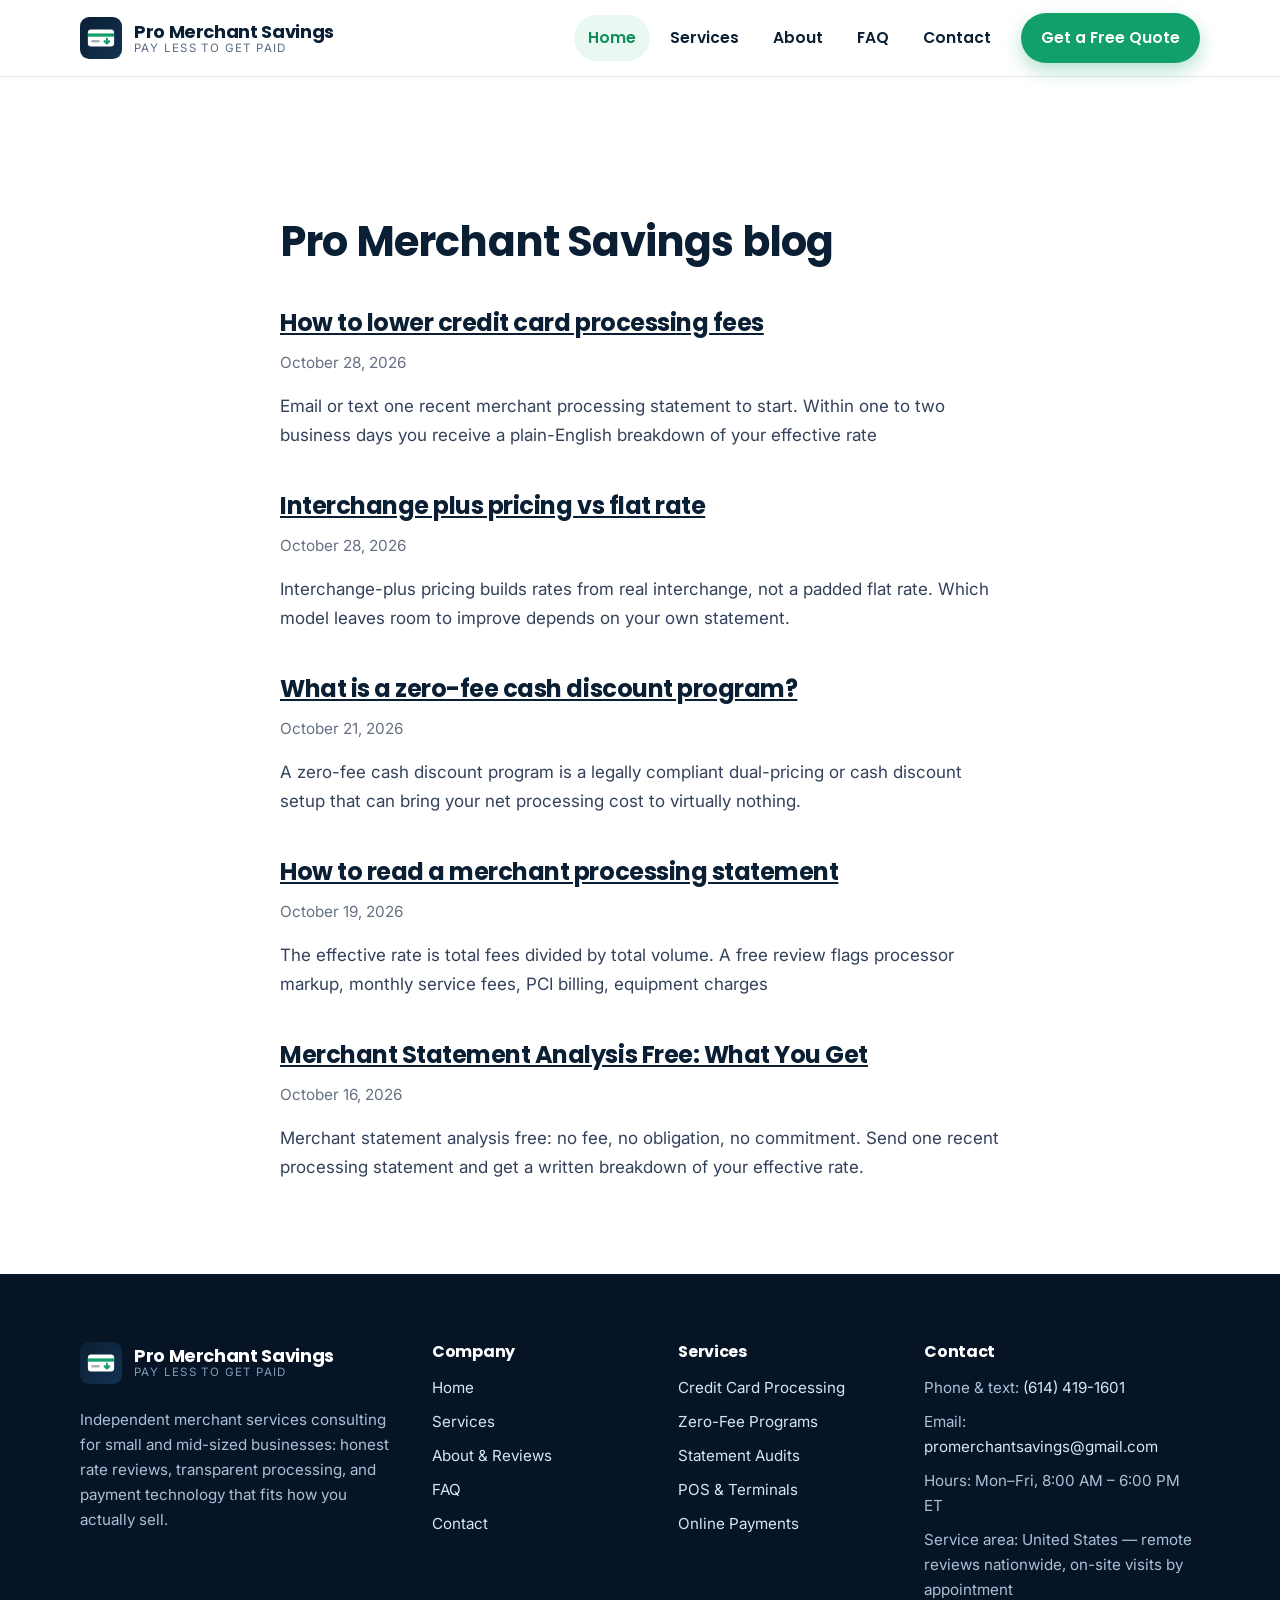
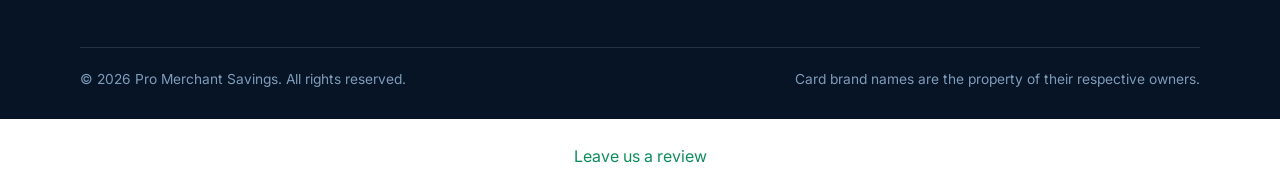
==== blog/index.html @ a3fa26fa "feat: add review page link" ====
<!doctype html>
<html lang="en">
<head>
<meta charset="utf-8">
<meta name="viewport" content="width=device-width, initial-scale=1">
<meta name="theme-color" content="#0a1f33">
<link rel="icon" href="/assets/favicon.svg" type="image/svg+xml">
<link rel="apple-touch-icon" href="/assets/favicon.svg">
<link rel="manifest" href="/site.webmanifest">
<link rel="preconnect" href="https://fonts.googleapis.com/">
<link rel="preconnect" href="https://fonts.gstatic.com/" crossorigin>
<link rel="stylesheet" href="https://fonts.googleapis.com/css2?family=Inter:wght@400;500;600&amp;family=Poppins:wght@600;700&amp;display=swap">
<link rel="stylesheet" href="/css/styles.css">
<script src="/js/main.js" defer></script>
<title>Blog | Pro Merchant Savings</title>
<meta name="description" content="Articles and answers from Pro Merchant Savings.">
<link rel="canonical" href="https://site-john-jenkins-8271.vercel.app/blog/">
<meta property="og:type" content="article">
<meta property="og:title" content="Blog | Pro Merchant Savings">
<meta property="og:description" content="Articles and answers from Pro Merchant Savings.">
<meta property="og:url" content="https://site-john-jenkins-8271.vercel.app/blog/">
<style>.lv-blog{box-sizing:border-box;max-width:760px;margin:0 auto;padding:clamp(96px,12vw,140px) 20px 64px;line-height:1.7;font-size:1.0625rem}.lv-blog h1{font-size:clamp(1.9rem,4vw,2.6rem);line-height:1.2;font-weight:700;margin:0 0 16px}.lv-blog h2{font-size:1.5rem;line-height:1.3;font-weight:700;margin:40px 0 12px}.lv-blog h3{font-size:1.15rem;line-height:1.4;font-weight:600;margin:24px 0 8px}.lv-blog p{margin:0 0 16px}.lv-blog ul{list-style:disc;padding-left:1.4em;margin:0 0 16px}.lv-blog li{margin:0 0 8px}.lv-blog a{color:inherit;text-decoration:underline;text-underline-offset:2px}.lv-blog__answer{font-size:1.15em}.lv-blog__meta,.lv-blog__crumbs{opacity:.75;font-size:.9em}.lv-blog__cta{margin-top:40px;padding:24px;border:1px solid currentColor;border-radius:8px}.lv-blog .lv-blog__list{list-style:none;padding:0}.lv-blog__list li{margin:0 0 28px}</style>
<script type="application/ld+json">{"@context":"https://schema.org","@graph":[{"@type":"LocalBusiness","@id":"https://site-john-jenkins-8271.vercel.app/#business","name":"Pro Merchant Savings","url":"https://site-john-jenkins-8271.vercel.app/","telephone":"+16144191601","areaServed":["United States"]}]}</script>
</head>
<body>
<header class="site-header">
  <div class="container site-header__inner">
    <a class="brand" href="/index.html">
      <img class="brand__mark" src="/assets/favicon.svg" width="42" height="42" alt="Pro Merchant Savings logo: a payment card with a downward savings arrow">
      <span class="brand__text">
        <span class="brand__name">Pro Merchant Savings</span>
        <span class="brand__tag">Pay Less To Get Paid</span>
      </span>
    </a>
    <button class="nav-toggle" type="button" aria-expanded="false" aria-controls="site-nav" aria-label="Toggle navigation menu">
      <span></span><span></span><span></span>
    </button>
    <nav class="site-nav" id="site-nav" aria-label="Main">
      <ul>
        <li><a href="/index.html" aria-current="page">Home</a></li>
        <li><a href="/services.html">Services</a></li>
        <li><a href="/about.html">About</a></li>
        <li><a href="/faq.html">FAQ</a></li>
        <li><a href="/contact.html">Contact</a></li>
        <li class="nav-cta"><a href="/contact.html">Get a Free Quote</a></li>
      </ul>
    </nav>
  </div>
</header>
<main id="main" class="lv-blog"><h1>Pro Merchant Savings blog</h1>
<ul class="lv-blog__list">
<li><h2><a href="/blog/how-to-lower-credit-card-processing-fees/">How to lower credit card processing fees</a></h2><p class="lv-blog__meta"><time datetime="2026-10-28">October 28, 2026</time></p><p>Email or text one recent merchant processing statement to start. Within one to two business days you receive a plain-English breakdown of your effective rate</p></li>
<li><h2><a href="/blog/interchange-plus-pricing-vs-flat-rate/">Interchange plus pricing vs flat rate</a></h2><p class="lv-blog__meta"><time datetime="2026-10-28">October 28, 2026</time></p><p>Interchange-plus pricing builds rates from real interchange, not a padded flat rate. Which model leaves room to improve depends on your own statement.</p></li>
<li><h2><a href="/blog/zero-fee-cash-discount-program-for-business/">What is a zero-fee cash discount program?</a></h2><p class="lv-blog__meta"><time datetime="2026-10-21">October 21, 2026</time></p><p>A zero-fee cash discount program is a legally compliant dual-pricing or cash discount setup that can bring your net processing cost to virtually nothing.</p></li>
<li><h2><a href="/blog/how-to-read-a-merchant-processing-statement/">How to read a merchant processing statement</a></h2><p class="lv-blog__meta"><time datetime="2026-10-19">October 19, 2026</time></p><p>The effective rate is total fees divided by total volume. A free review flags processor markup, monthly service fees, PCI billing, equipment charges</p></li>
<li><h2><a href="/blog/merchant-statement-analysis-free/">Merchant Statement Analysis Free: What You Get</a></h2><p class="lv-blog__meta"><time datetime="2026-10-16">October 16, 2026</time></p><p>Merchant statement analysis free: no fee, no obligation, no commitment. Send one recent processing statement and get a written breakdown of your effective rate.</p></li>
</ul>
</main>
<footer class="site-footer">
  <div class="container">
    <div class="footer-grid">
      <div class="footer-brand">
        <a class="brand" href="/index.html">
          <img class="brand__mark" src="/assets/favicon.svg" width="42" height="42" alt="Pro Merchant Savings logo">
          <span class="brand__text">
            <span class="brand__name">Pro Merchant Savings</span>
            <span class="brand__tag">Pay Less To Get Paid</span>
          </span>
        </a>
        <p style="margin-top:16px;">Independent merchant services consulting for small and mid-sized businesses: honest rate reviews, transparent processing, and payment technology that fits how you actually sell.</p>
      </div>

      <div>
        <h3>Company</h3>
        <ul class="footer-list">
          <li><a href="/index.html">Home</a></li>
          <li><a href="/services.html">Services</a></li>
          <li><a href="/about.html">About &amp; Reviews</a></li>
          <li><a href="/faq.html">FAQ</a></li>
          <li><a href="/contact.html">Contact</a></li>
        </ul>
      </div>

      <div>
        <h3>Services</h3>
        <ul class="footer-list">
          <li><a href="/services.html#processing">Credit Card Processing</a></li>
          <li><a href="/services.html#zero-fee">Zero-Fee Programs</a></li>
          <li><a href="/services.html#audit">Statement Audits</a></li>
          <li><a href="/services.html#pos">POS &amp; Terminals</a></li>
          <li><a href="/services.html#online">Online Payments</a></li>
        </ul>
      </div>

      <div>
        <h3>Contact</h3>
        <ul class="footer-list">
          <li>Phone &amp; text: <a href="tel:+16144191601">(614) 419-1601</a></li>
          <li>Email: <a href="mailto:promerchantsavings@gmail.com">promerchantsavings@gmail.com</a></li>
          <li>Hours: Mon&ndash;Fri, 8:00 AM &ndash; 6:00 PM ET</li>
          <li>Service area: United States &mdash; remote reviews nationwide, on-site visits by appointment</li>
        </ul>
      </div>
    </div>

    <div class="footer-bottom">
      <span>&copy; <span data-year="">2026</span> Pro Merchant Savings. All rights reserved.</span>
      <span>Card brand names are the property of their respective owners.</span>
    </div>
  </div>
</footer>
<p data-lv-review="1" style="text-align:center;margin:24px 0"><a href="/review">Leave us a review</a></p>
</body>
</html>
---- css/styles.css ----
/* =========================================================
   Pro Merchant Savings — Global Stylesheet
   Vanilla CSS · Mobile-first · No external dependencies
   ========================================================= */

/* ---------- Design tokens ---------- */
:root {
  --navy-900: #061426;
  --navy-800: #0a1f33;
  --navy-700: #123252;
  --navy-600: #1c4877;
  --green-600: #0f8d5e;
  --green-500: #12a06a;
  --green-400: #22c48a;
  --green-50: #e9f9f1;
  --gold-500: #f2b418;
  --ink-900: #0d1522;
  --ink-700: #33415a;
  --ink-500: #5b6b85;
  --ink-300: #8e9bb1;
  --line: #e3e8f0;
  --surface: #ffffff;
  --surface-alt: #f5f8fc;
  --surface-tint: #eef4fb;

  --radius-sm: 8px;
  --radius: 14px;
  --radius-lg: 22px;
  --shadow-sm: 0 2px 8px rgba(6, 20, 38, .06);
  --shadow: 0 10px 30px rgba(6, 20, 38, .09);
  --shadow-lg: 0 24px 60px rgba(6, 20, 38, .16);

  --container: 1160px;
  --header-h: 76px;

  --font-body: "Inter", "Segoe UI", system-ui, -apple-system, "Helvetica Neue", Arial, sans-serif;
  --font-head: "Poppins", "Inter", "Segoe UI", system-ui, -apple-system, Arial, sans-serif;
}

/* ---------- Reset ---------- */
*, *::before, *::after { box-sizing: border-box; }
html { -webkit-text-size-adjust: 100%; scroll-behavior: smooth; scroll-padding-top: calc(var(--header-h) + 16px); }
body {
  margin: 0;
  font-family: var(--font-body);
  font-size: 1rem;
  line-height: 1.65;
  color: var(--ink-700);
  background: var(--surface);
  -webkit-font-smoothing: antialiased;
}
img, svg { max-width: 100%; display: block; }
a { color: var(--green-600); text-decoration: none; }
a:hover { text-decoration: underline; }
h1, h2, h3, h4 {
  font-family: var(--font-head);
  color: var(--navy-800);
  line-height: 1.2;
  margin: 0 0 .6em;
  letter-spacing: -.02em;
}
h1 { font-size: clamp(2.05rem, 5.2vw, 3.4rem); }
h2 { font-size: clamp(1.6rem, 3.6vw, 2.35rem); }
h3 { font-size: 1.18rem; }
p { margin: 0 0 1.1rem; }
ul { margin: 0 0 1.1rem; padding-left: 1.15rem; }
li { margin-bottom: .45rem; }
:focus-visible { outline: 3px solid var(--green-500); outline-offset: 3px; border-radius: 4px; }

/* ---------- Layout helpers ---------- */
.container { width: 100%; max-width: var(--container); margin-inline: auto; padding-inline: 20px; }
.section { padding: clamp(56px, 8vw, 96px) 0; }
.section--alt { background: var(--surface-alt); }
.section--tint { background: linear-gradient(180deg, #ffffff 0%, var(--surface-tint) 100%); }
.section-head { max-width: 720px; margin: 0 auto clamp(30px, 5vw, 52px); text-align: center; }
.section-head p { color: var(--ink-500); font-size: 1.05rem; margin-bottom: 0; }
.eyebrow {
  display: inline-block;
  font-family: var(--font-head);
  font-size: .78rem;
  font-weight: 600;
  letter-spacing: .14em;
  text-transform: uppercase;
  color: var(--green-600);
  background: var(--green-50);
  border-radius: 999px;
  padding: 6px 14px;
  margin-bottom: 14px;
}
.skip-link {
  position: absolute; left: -9999px; top: 0; z-index: 999;
  background: var(--navy-800); color: #fff; padding: 12px 18px; border-radius: 0 0 var(--radius-sm) 0;
}
.skip-link:focus { left: 0; }

/* ---------- Buttons ---------- */
.btn {
  display: inline-flex; align-items: center; justify-content: center; gap: .55rem;
  font-family: var(--font-head); font-weight: 600; font-size: 1rem; line-height: 1;
  padding: 15px 26px; border-radius: 999px; border: 2px solid transparent;
  cursor: pointer; text-align: center; transition: transform .16s ease, box-shadow .16s ease, background-color .16s ease, color .16s ease;
}
.btn:hover { text-decoration: none; transform: translateY(-2px); }
.btn:active { transform: translateY(0); }
.btn--primary { background: var(--green-500); color: #fff; box-shadow: 0 10px 24px rgba(18, 160, 106, .32); }
.btn--primary:hover { background: var(--green-600); color: #fff; }
.btn--dark { background: var(--navy-800); color: #fff; }
.btn--dark:hover { background: var(--navy-700); color: #fff; }
.btn--ghost { background: rgba(255, 255, 255, .08); color: #fff; border-color: rgba(255, 255, 255, .55); }
.btn--ghost:hover { background: #fff; color: var(--navy-800); }
.btn--outline { background: transparent; color: var(--navy-800); border-color: var(--line); }
.btn--outline:hover { border-color: var(--green-500); color: var(--green-600); }
.btn--lg { padding: 17px 32px; font-size: 1.05rem; }
.btn--block { width: 100%; }
.btn-row { display: flex; flex-wrap: wrap; gap: 14px; }
.btn-row--center { justify-content: center; }

/* ---------- Header ---------- */
.topbar {
  background: var(--navy-900); color: #cfe0f0;
  font-size: .86rem; letter-spacing: .01em;
}
.topbar__inner { display: flex; flex-wrap: wrap; gap: 6px 22px; align-items: center; justify-content: center; padding: 9px 20px; text-align: center; }
.topbar a { color: #fff; font-weight: 600; }
.topbar span { display: inline-flex; align-items: center; gap: 7px; }

.site-header {
  position: sticky; top: 0; z-index: 50;
  background: rgba(255, 255, 255, .95);
  backdrop-filter: blur(10px);
  border-bottom: 1px solid var(--line);
}
.site-header__inner { display: flex; align-items: center; justify-content: space-between; gap: 18px; min-height: var(--header-h); }
.brand { display: inline-flex; align-items: center; gap: 12px; color: var(--navy-800); }
.brand:hover { text-decoration: none; }
.brand__mark { width: 42px; height: 42px; flex: none; }
.brand__text { display: flex; flex-direction: column; line-height: 1.12; }
.brand__name { font-family: var(--font-head); font-weight: 700; font-size: 1.12rem; letter-spacing: -.02em; }
.brand__tag { font-size: .72rem; text-transform: uppercase; letter-spacing: .12em; color: var(--ink-500); }

.nav-toggle {
  display: inline-flex; flex-direction: column; justify-content: center; gap: 5px;
  width: 46px; height: 42px; padding: 0 10px;
  background: #fff; border: 1px solid var(--line); border-radius: var(--radius-sm); cursor: pointer;
}
.nav-toggle span { display: block; height: 2px; background: var(--navy-800); border-radius: 2px; transition: transform .2s ease, opacity .2s ease; }
.nav-toggle[aria-expanded="true"] span:nth-child(1) { transform: translateY(7px) rotate(45deg); }
.nav-toggle[aria-expanded="true"] span:nth-child(2) { opacity: 0; }
.nav-toggle[aria-expanded="true"] span:nth-child(3) { transform: translateY(-7px) rotate(-45deg); }

.site-nav { display: none; }
.site-nav.is-open { display: block; }
.site-nav ul { list-style: none; margin: 0; padding: 0 0 18px; }
.site-nav li { margin: 0; }
.site-nav a {
  display: block; padding: 12px 4px; font-family: var(--font-head); font-weight: 600;
  color: var(--navy-800); border-bottom: 1px solid var(--line);
}
.site-nav a:hover, .site-nav a[aria-current="page"] { color: var(--green-600); text-decoration: none; }
.site-nav .nav-cta { display: none; }

/* ---------- Hero ---------- */
.hero {
  position: relative; overflow: hidden; color: #eaf2fb;
  background:
    radial-gradient(900px 480px at 88% 12%, rgba(18, 160, 106, .38), transparent 62%),
    radial-gradient(700px 420px at 5% 85%, rgba(28, 72, 119, .55), transparent 60%),
    linear-gradient(160deg, var(--navy-900) 0%, var(--navy-800) 52%, #0d2b46 100%);
}
.hero::after {
  content: ""; position: absolute; inset: 0; pointer-events: none;
  background-image: linear-gradient(rgba(255, 255, 255, .045) 1px, transparent 1px), linear-gradient(90deg, rgba(255, 255, 255, .045) 1px, transparent 1px);
  background-size: 64px 64px;
  mask-image: radial-gradient(70% 60% at 50% 30%, #000 20%, transparent 75%);
  -webkit-mask-image: radial-gradient(70% 60% at 50% 30%, #000 20%, transparent 75%);
}
.hero__inner { position: relative; z-index: 1; padding: clamp(56px, 9vw, 104px) 0 clamp(52px, 8vw, 92px); display: grid; gap: 44px; }
.hero h1 { color: #fff; margin-bottom: .45em; }
.hero h1 em { font-style: normal; color: var(--green-400); }
.hero__lead { font-size: clamp(1.02rem, 2.1vw, 1.2rem); color: #c9dcee; max-width: 56ch; }
.hero__badge {
  display: inline-flex; align-items: center; gap: 9px; margin-bottom: 18px;
  padding: 8px 16px; border-radius: 999px;
  background: rgba(34, 196, 138, .16); border: 1px solid rgba(34, 196, 138, .42);
  color: #b8f2d9; font-size: .84rem; font-weight: 600; letter-spacing: .04em;
}
.hero__points { list-style: none; padding: 0; margin: 26px 0 0; display: grid; gap: 10px; }
.hero__points li { display: flex; gap: 11px; align-items: flex-start; color: #d5e5f3; margin: 0; }
.hero__points svg { flex: none; margin-top: 3px; color: var(--green-400); }
.hero__note { font-size: .88rem; color: #9fb8d0; margin: 18px 0 0; }

.hero-card {
  background: #fff; color: var(--ink-700);
  border-radius: var(--radius-lg); padding: clamp(22px, 4vw, 34px);
  box-shadow: var(--shadow-lg);
}
.hero-card h2 { font-size: 1.32rem; margin-bottom: .3em; }
.hero-card > p { font-size: .94rem; color: var(--ink-500); }

/* ---------- Trust strip ---------- */
.trust { background: var(--navy-800); color: #dbe8f5; padding: 28px 0; }
.trust__grid { display: grid; gap: 22px; grid-template-columns: repeat(2, minmax(0, 1fr)); text-align: center; }
.trust__num { font-family: var(--font-head); font-size: clamp(1.5rem, 4vw, 2.05rem); font-weight: 700; color: #fff; display: block; line-height: 1.1; }
.trust__label { font-size: .84rem; color: #9db8d2; letter-spacing: .04em; }

/* ---------- Cards / grids ---------- */
.grid { display: grid; gap: 22px; }
.grid--2 { grid-template-columns: 1fr; }
.grid--3 { grid-template-columns: 1fr; }
.grid--4 { grid-template-columns: 1fr; }

.card {
  background: #fff; border: 1px solid var(--line); border-radius: var(--radius);
  padding: 28px 26px; box-shadow: var(--shadow-sm);
  transition: transform .18s ease, box-shadow .18s ease, border-color .18s ease;
}
.card:hover { transform: translateY(-4px); box-shadow: var(--shadow); border-color: #cfe0d8; }
.card h3 { margin-bottom: .45em; }
.card p:last-child { margin-bottom: 0; }
.card__icon {
  width: 52px; height: 52px; border-radius: 14px; margin-bottom: 18px;
  display: grid; place-items: center; color: var(--green-600);
  background: var(--green-50); border: 1px solid #cdeedd;
}
.card__list { list-style: none; padding: 0; margin: 16px 0 0; font-size: .95rem; }
.card__list li { display: flex; gap: 9px; align-items: flex-start; color: var(--ink-500); }
.card__list svg { flex: none; margin-top: 4px; color: var(--green-500); }
.card--dark { background: var(--navy-800); border-color: var(--navy-700); color: #cfe0f0; }
.card--dark h3, .card--dark h2 { color: #fff; }

/* ---------- Steps ---------- */
.steps { counter-reset: step; display: grid; gap: 22px; }
.step { position: relative; background: #fff; border: 1px solid var(--line); border-radius: var(--radius); padding: 28px 26px 26px; box-shadow: var(--shadow-sm); }
.step::before {
  counter-increment: step; content: counter(step);
  position: absolute; top: -18px; left: 26px;
  width: 44px; height: 44px; border-radius: 50%;
  display: grid; place-items: center;
  background: var(--green-500); color: #fff;
  font-family: var(--font-head); font-weight: 700; font-size: 1.05rem;
  box-shadow: 0 8px 18px rgba(18, 160, 106, .35);
}
.step h3 { margin-top: 16px; }
.step p:last-child { margin-bottom: 0; }

/* ---------- Split content ---------- */
.split { display: grid; gap: clamp(28px, 5vw, 56px); align-items: center; }
.panel {
  border-radius: var(--radius-lg); padding: clamp(26px, 4vw, 40px);
  background: linear-gradient(150deg, var(--navy-800), #12395d);
  color: #cfe0f0; box-shadow: var(--shadow);
}
.panel h2, .panel h3 { color: #fff; }
.panel ul { list-style: none; padding: 0; margin: 0; }
.panel li { display: flex; gap: 11px; align-items: flex-start; }
.panel li svg { flex: none; margin-top: 4px; color: var(--green-400); }

.savings-table { width: 100%; border-collapse: collapse; font-size: .96rem; background: #fff; border-radius: var(--radius); overflow: hidden; box-shadow: var(--shadow-sm); border: 1px solid var(--line); }
.savings-table caption { caption-side: bottom; padding-top: 12px; font-size: .84rem; color: var(--ink-500); text-align: left; }
.savings-table th, .savings-table td { padding: 13px 16px; text-align: left; border-bottom: 1px solid var(--line); }
.savings-table thead th { background: var(--navy-800); color: #fff; font-family: var(--font-head); font-size: .9rem; letter-spacing: .02em; }
.savings-table tbody tr:last-child td { border-bottom: 0; }
.savings-table tbody tr:nth-child(even) { background: var(--surface-alt); }
.table-scroll { overflow-x: auto; }

/* ---------- Testimonials ---------- */
.testimonial {
  background: #fff; border: 1px solid var(--line); border-radius: var(--radius);
  padding: 28px 26px; box-shadow: var(--shadow-sm); display: flex; flex-direction: column; gap: 14px;
}
.stars { display: inline-flex; gap: 3px; color: var(--gold-500); }
.testimonial blockquote { margin: 0; font-size: 1.02rem; color: var(--ink-700); }
.testimonial figcaption { display: flex; align-items: center; gap: 12px; margin-top: auto; }
.avatar {
  width: 46px; height: 46px; border-radius: 50%; flex: none;
  display: grid; place-items: center;
  background: var(--navy-800); color: #fff;
  font-family: var(--font-head); font-weight: 700; font-size: 1rem;
}
.testimonial cite { font-style: normal; font-weight: 700; color: var(--navy-800); font-family: var(--font-head); display: block; }
.testimonial .meta { font-size: .85rem; color: var(--ink-500); }

/* ---------- FAQ ---------- */
.faq { max-width: 860px; margin-inline: auto; display: grid; gap: 14px; }
.faq details {
  background: #fff; border: 1px solid var(--line); border-radius: var(--radius);
  padding: 4px 22px; box-shadow: var(--shadow-sm); transition: border-color .18s ease, box-shadow .18s ease;
}
.faq details[open] { border-color: #bfe6d3; box-shadow: var(--shadow); }
.faq summary {
  list-style: none; cursor: pointer; padding: 18px 34px 18px 0; position: relative;
  font-family: var(--font-head); font-weight: 600; color: var(--navy-800); font-size: 1.03rem;
}
.faq summary::-webkit-details-marker { display: none; }
.faq summary::after {
  content: ""; position: absolute; right: 2px; top: 50%;
  width: 11px; height: 11px; margin-top: -7px;
  border-right: 2px solid var(--green-600); border-bottom: 2px solid var(--green-600);
  transform: rotate(45deg); transition: transform .2s ease;
}
.faq details[open] summary::after { transform: rotate(-135deg); margin-top: -3px; }
.faq .faq__body { padding: 0 0 20px; color: var(--ink-500); }
.faq .faq__body p:last-child, .faq .faq__body ul:last-child { margin-bottom: 0; }

/* ---------- Forms ---------- */
.form-grid { display: grid; gap: 18px; }
.field { display: flex; flex-direction: column; gap: 7px; }
.field label { font-family: var(--font-head); font-weight: 600; font-size: .92rem; color: var(--navy-800); }
.field .req { color: #d8452f; }
.field input, .field select, .field textarea {
  font-family: inherit; font-size: 1rem; color: var(--ink-900);
  padding: 13px 15px; border: 1px solid var(--line); border-radius: var(--radius-sm);
  background: #fff; width: 100%; transition: border-color .16s ease, box-shadow .16s ease;
}
.field textarea { min-height: 132px; resize: vertical; }
.field input:focus, .field select:focus, .field textarea:focus {
  outline: none; border-color: var(--green-500); box-shadow: 0 0 0 3px rgba(18, 160, 106, .16);
}
.field .hint { font-size: .82rem; color: var(--ink-300); }
.field .error { font-size: .84rem; color: #d8452f; min-height: 0; }
.field.has-error input, .field.has-error select, .field.has-error textarea { border-color: #d8452f; }
.checkbox { display: flex; gap: 10px; align-items: flex-start; font-size: .9rem; color: var(--ink-500); }
.checkbox input { width: 18px; height: 18px; flex: none; margin-top: 3px; }
.form-note { font-size: .85rem; color: var(--ink-300); margin: 0; }
.form-status {
  display: none; margin-top: 16px; padding: 15px 18px; border-radius: var(--radius-sm);
  font-size: .95rem; border: 1px solid transparent;
}
.form-status.is-visible { display: block; }
.form-status.is-success { background: var(--green-50); border-color: #a9e2c7; color: #0b6b47; }
.form-status.is-error { background: #fdecea; border-color: #f4c3bc; color: #a12a1a; }
.form-status.is-info { background: var(--surface-alt); border-color: var(--line); color: var(--ink-500); }
.hp-field { position: absolute; left: -9999px; width: 1px; height: 1px; overflow: hidden; }

/* ---------- Contact blocks ---------- */
.contact-list { list-style: none; padding: 0; margin: 0; display: grid; gap: 18px; }
.contact-list li { display: flex; gap: 14px; align-items: flex-start; margin: 0; }
.contact-list .ic {
  width: 44px; height: 44px; flex: none; border-radius: 12px; display: grid; place-items: center;
  background: rgba(34, 196, 138, .16); color: var(--green-400);
}
.contact-list .k { display: block; font-family: var(--font-head); font-weight: 600; color: #fff; font-size: .95rem; }
.contact-list .v { color: #bed3e6; font-size: .95rem; word-break: break-word; }
.contact-list .v a { color: #fff; }

.cta-band {
  background:
    radial-gradient(700px 360px at 85% 20%, rgba(18, 160, 106, .4), transparent 60%),
    linear-gradient(140deg, var(--navy-900), var(--navy-700));
  color: #e7f1fa; text-align: center;
}
.cta-band h2 { color: #fff; }
.cta-band p { color: #c4d8ea; max-width: 58ch; margin-inline: auto; }

/* ---------- Page hero (inner pages) ---------- */
.page-hero {
  background:
    radial-gradient(640px 320px at 90% 10%, rgba(18, 160, 106, .32), transparent 62%),
    linear-gradient(150deg, var(--navy-900), var(--navy-700));
  color: #dbe8f5; padding: clamp(48px, 7vw, 80px) 0 clamp(42px, 6vw, 68px);
}
.page-hero h1 { color: #fff; }
.page-hero p { color: #c2d6e8; max-width: 62ch; margin-bottom: 0; font-size: 1.05rem; }
.breadcrumb { font-size: .85rem; color: #8fb0cc; margin-bottom: 14px; }
.breadcrumb a { color: #cfe3f5; }
.breadcrumb ol { list-style: none; display: flex; flex-wrap: wrap; gap: 8px; margin: 0; padding: 0; }
.breadcrumb li { margin: 0; display: flex; gap: 8px; }
.breadcrumb li + li::before { content: "/"; color: #5f83a4; }

/* ---------- Footer ---------- */
.site-footer { background: var(--navy-900); color: #a9c1d8; padding: clamp(46px, 6vw, 68px) 0 28px; font-size: .95rem; }
.site-footer h3 { color: #fff; font-size: 1rem; margin-bottom: .9em; }
.site-footer a { color: #d7e6f4; }
.site-footer a:hover { color: #fff; }
.footer-grid { display: grid; gap: 34px; }
.footer-brand .brand__name { color: #fff; }
.footer-brand .brand__tag { color: #7e9cb8; }
.footer-list { list-style: none; padding: 0; margin: 0; }
.footer-list li { margin-bottom: .55rem; }
.footer-bottom {
  margin-top: 36px; padding-top: 20px; border-top: 1px solid rgba(255, 255, 255, .12);
  display: flex; flex-wrap: wrap; gap: 10px 20px; justify-content: space-between;
  font-size: .86rem; color: #7e9cb8;
}

/* ---------- Sticky mobile call bar ---------- */
.call-bar {
  position: fixed; left: 0; right: 0; bottom: 0; z-index: 60;
  display: flex; gap: 10px; padding: 10px 14px calc(10px + env(safe-area-inset-bottom));
  background: rgba(6, 20, 38, .96); backdrop-filter: blur(8px);
  border-top: 1px solid rgba(255, 255, 255, .12);
}
.call-bar .btn { flex: 1; padding: 13px 14px; font-size: .95rem; }
body { padding-bottom: 74px; }

/* ---------- Utilities ---------- */
.text-center { text-align: center; }
.mb-0 { margin-bottom: 0; }
.muted { color: var(--ink-500); }
.lead { font-size: 1.08rem; color: var(--ink-500); }
.visually-hidden {
  position: absolute !important; width: 1px; height: 1px; padding: 0; margin: -1px;
  overflow: hidden; clip: rect(0 0 0 0); white-space: nowrap; border: 0;
}
.pill-list { list-style: none; padding: 0; margin: 0; display: flex; flex-wrap: wrap; gap: 10px; }
.pill-list li {
  margin: 0; padding: 8px 15px; border-radius: 999px; font-size: .88rem;
  background: #fff; border: 1px solid var(--line); color: var(--ink-700); box-shadow: var(--shadow-sm);
}
.prose h2 { margin-top: 1.6em; }
.prose h2:first-child { margin-top: 0; }

/* ---------- Responsive ---------- */
@media (min-width: 620px) {
  .grid--2 { grid-template-columns: repeat(2, minmax(0, 1fr)); }
  .grid--4 { grid-template-columns: repeat(2, minmax(0, 1fr)); }
  .trust__grid { grid-template-columns: repeat(4, minmax(0, 1fr)); }
  .steps { grid-template-columns: repeat(2, minmax(0, 1fr)); }
  .form-grid--2 { grid-template-columns: repeat(2, minmax(0, 1fr)); }
  .field--full { grid-column: 1 / -1; }
}

@media (min-width: 900px) {
  .grid--3 { grid-template-columns: repeat(3, minmax(0, 1fr)); }
  .grid--4 { grid-template-columns: repeat(4, minmax(0, 1fr)); }
  .steps { grid-template-columns: repeat(4, minmax(0, 1fr)); }
  .hero__inner { grid-template-columns: 1.05fr .95fr; align-items: center; gap: 54px; }
  .split { grid-template-columns: 1fr 1fr; }
  .split--wide { grid-template-columns: 1.15fr .85fr; }
  .footer-grid { grid-template-columns: 1.5fr 1fr 1fr 1.3fr; }

  body { padding-bottom: 0; }
  .call-bar { display: none; }

  .nav-toggle { display: none; }
  .site-nav { display: block; }
  .site-nav ul { display: flex; align-items: center; gap: 6px; padding: 0; }
  .site-nav a { border-bottom: 0; padding: 10px 14px; border-radius: 999px; font-size: .97rem; }
  .site-nav a:hover { background: var(--surface-alt); }
  .site-nav a[aria-current="page"] { background: var(--green-50); color: var(--green-600); }
  .site-nav .nav-cta { display: block; margin-left: 10px; }
  .site-nav .nav-cta a { background: var(--green-500); color: #fff; padding: 12px 20px; box-shadow: 0 8px 18px rgba(18, 160, 106, .3); }
  .site-nav .nav-cta a:hover { background: var(--green-600); color: #fff; }
}

@media (prefers-reduced-motion: reduce) {
  html { scroll-behavior: auto; }
  *, *::before, *::after { animation-duration: .001ms !important; transition-duration: .001ms !important; }
}

@media print {
  .site-header, .topbar, .call-bar, .cta-band, .site-footer { display: none; }
  body { color: #000; }
}
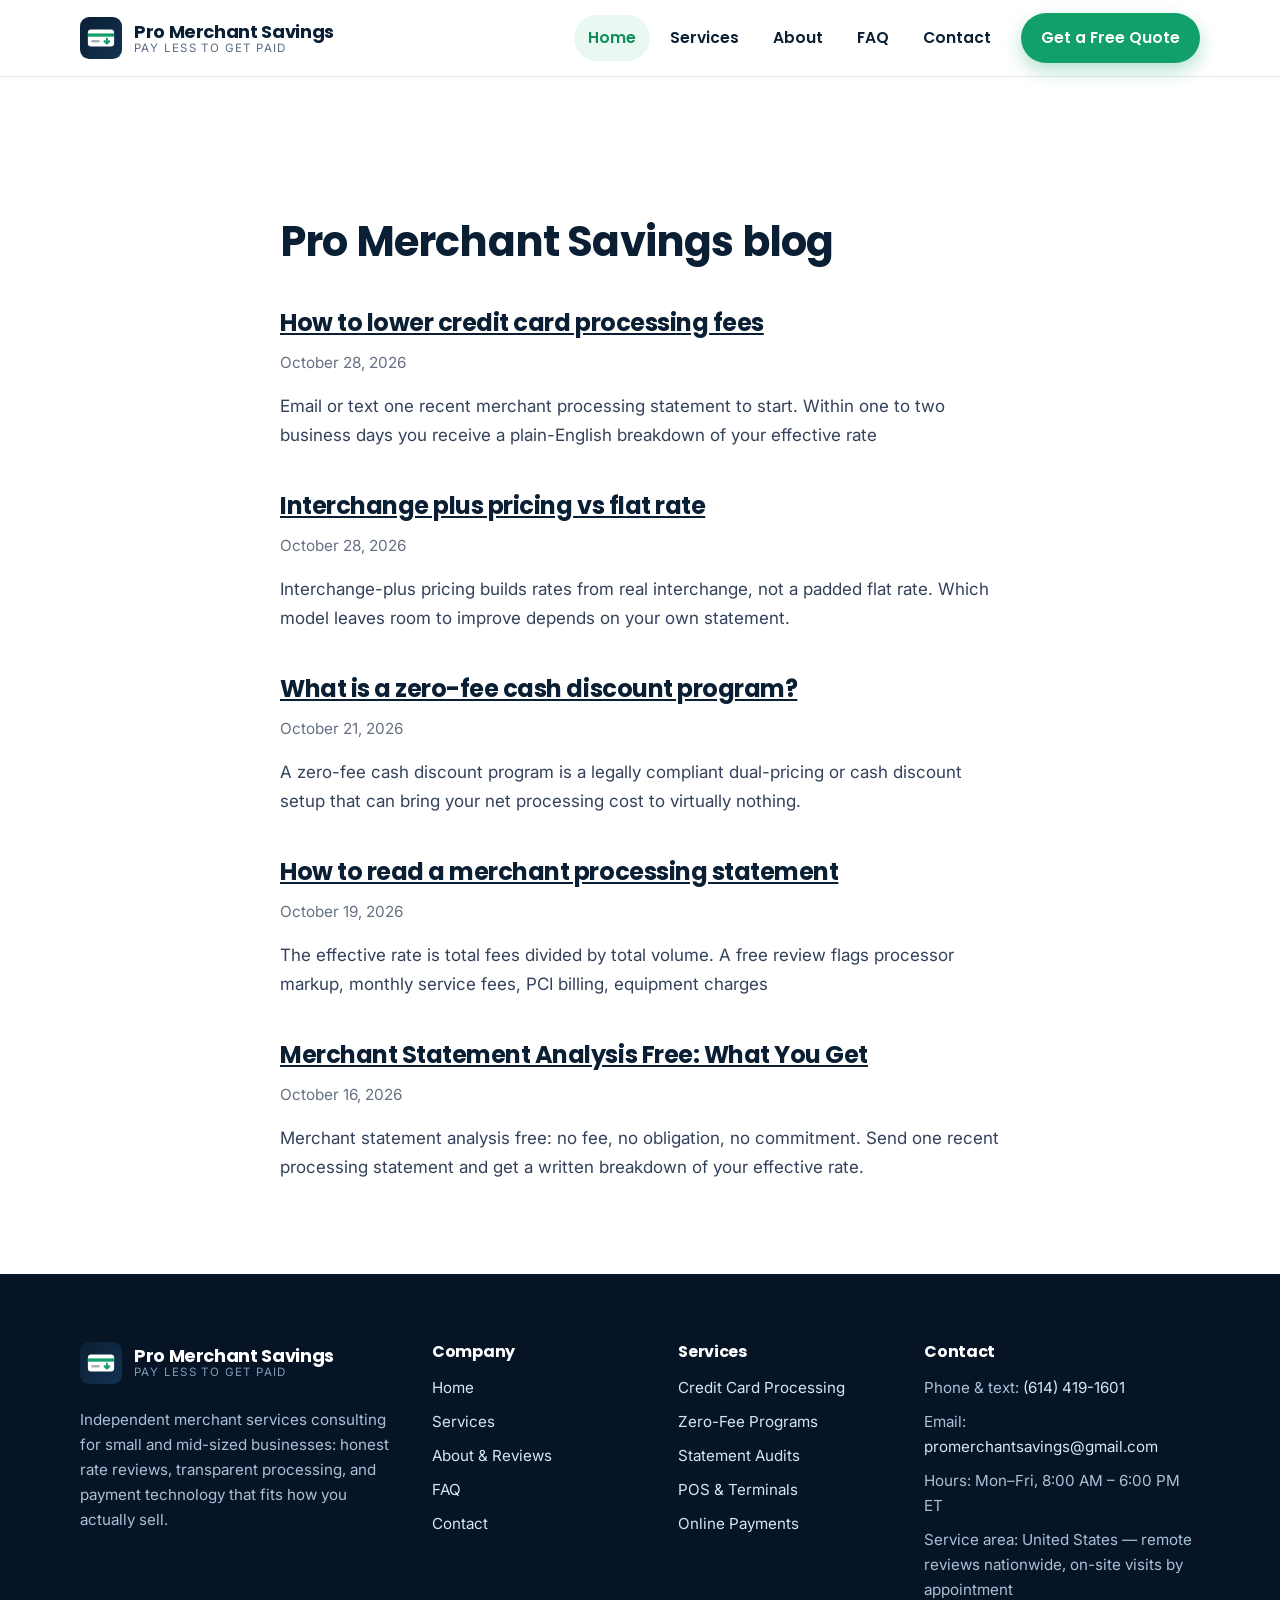
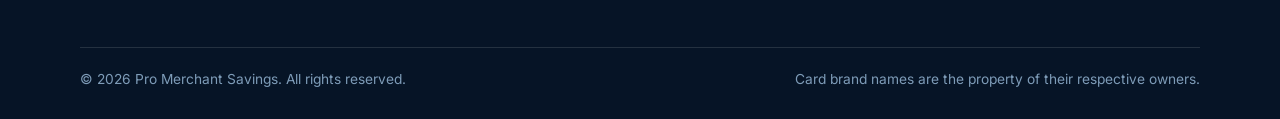
==== commit 5d039f5f: "chore: update blog" ====
--- a/blog/index.html
+++ b/blog/index.html
@@ -109,6 +109,5 @@
     </div>
   </div>
 </footer>
-<p data-lv-review="1" style="text-align:center;margin:24px 0"><a href="/review">Leave us a review</a></p>
 </body>
 </html>
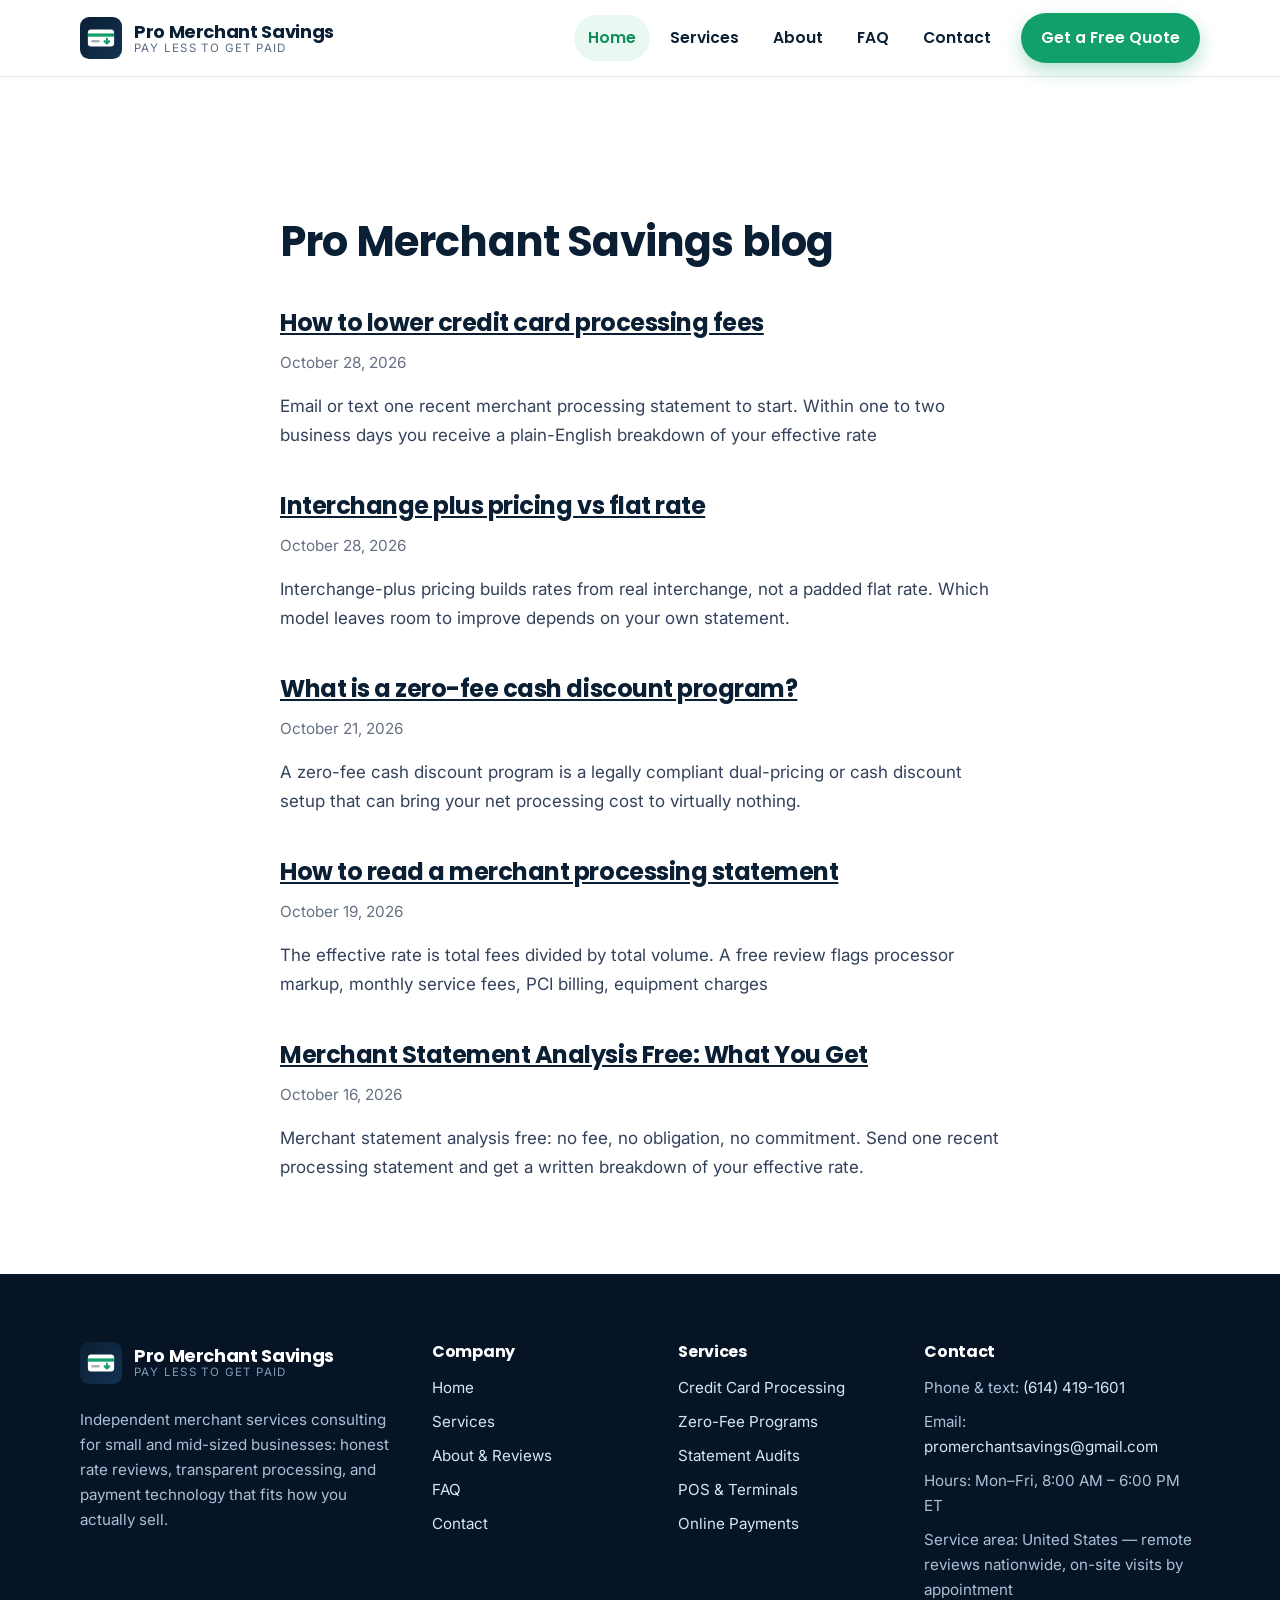
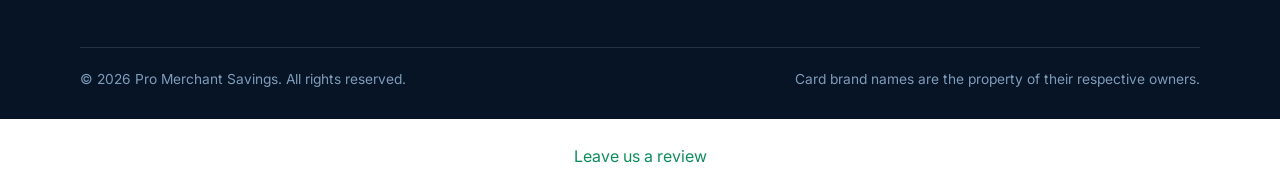
==== commit 85e9e9bf: "feat: add review page link" ====
--- a/blog/index.html
+++ b/blog/index.html
@@ -109,5 +109,6 @@
     </div>
   </div>
 </footer>
+<p data-lv-review="1" style="text-align:center;margin:24px 0"><a href="/review">Leave us a review</a></p>
 </body>
 </html>
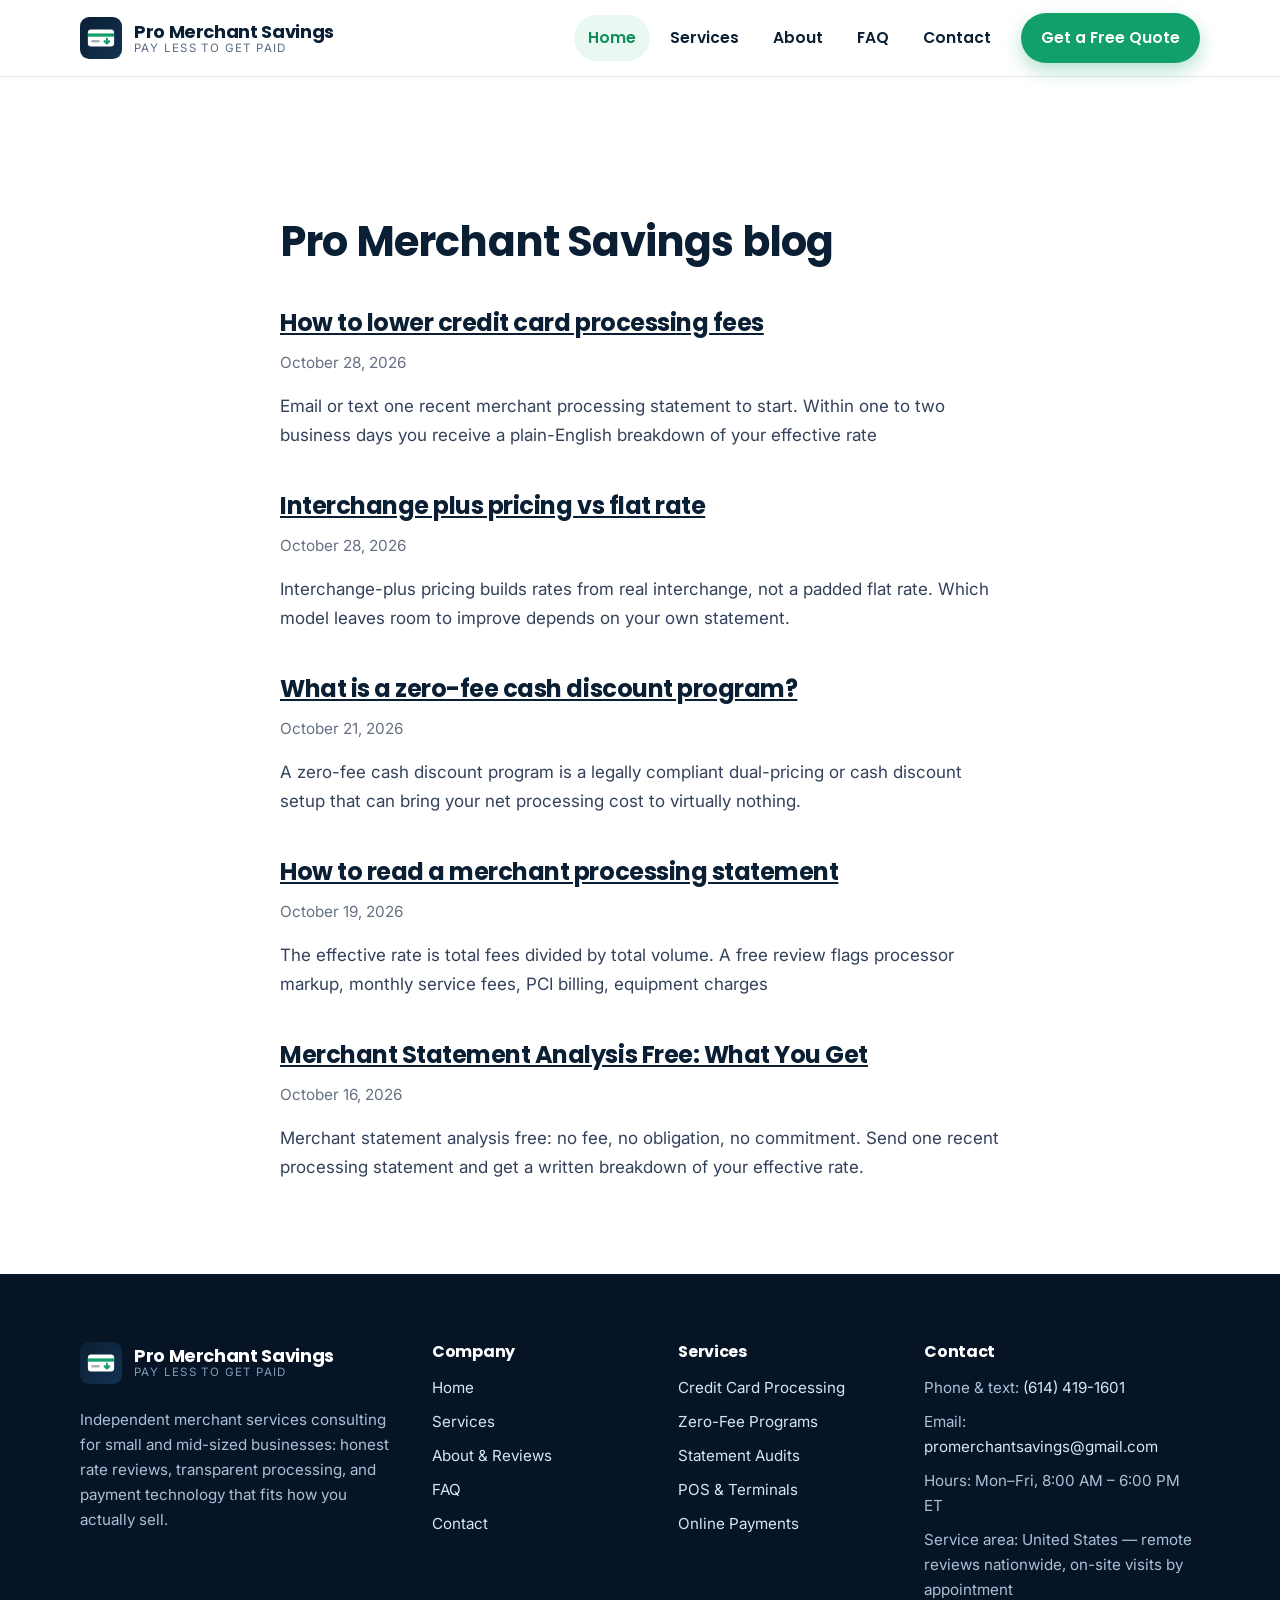
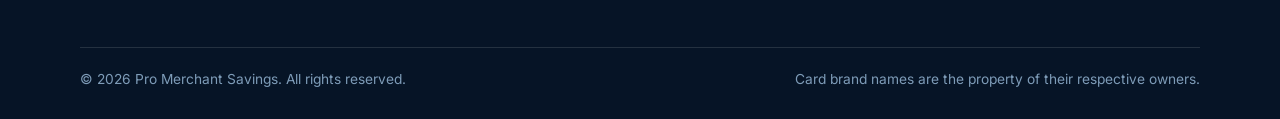
==== commit 64ed2d5c: "chore: update blog" ====
--- a/blog/index.html
+++ b/blog/index.html
@@ -109,6 +109,5 @@
     </div>
   </div>
 </footer>
-<p data-lv-review="1" style="text-align:center;margin:24px 0"><a href="/review">Leave us a review</a></p>
 </body>
 </html>
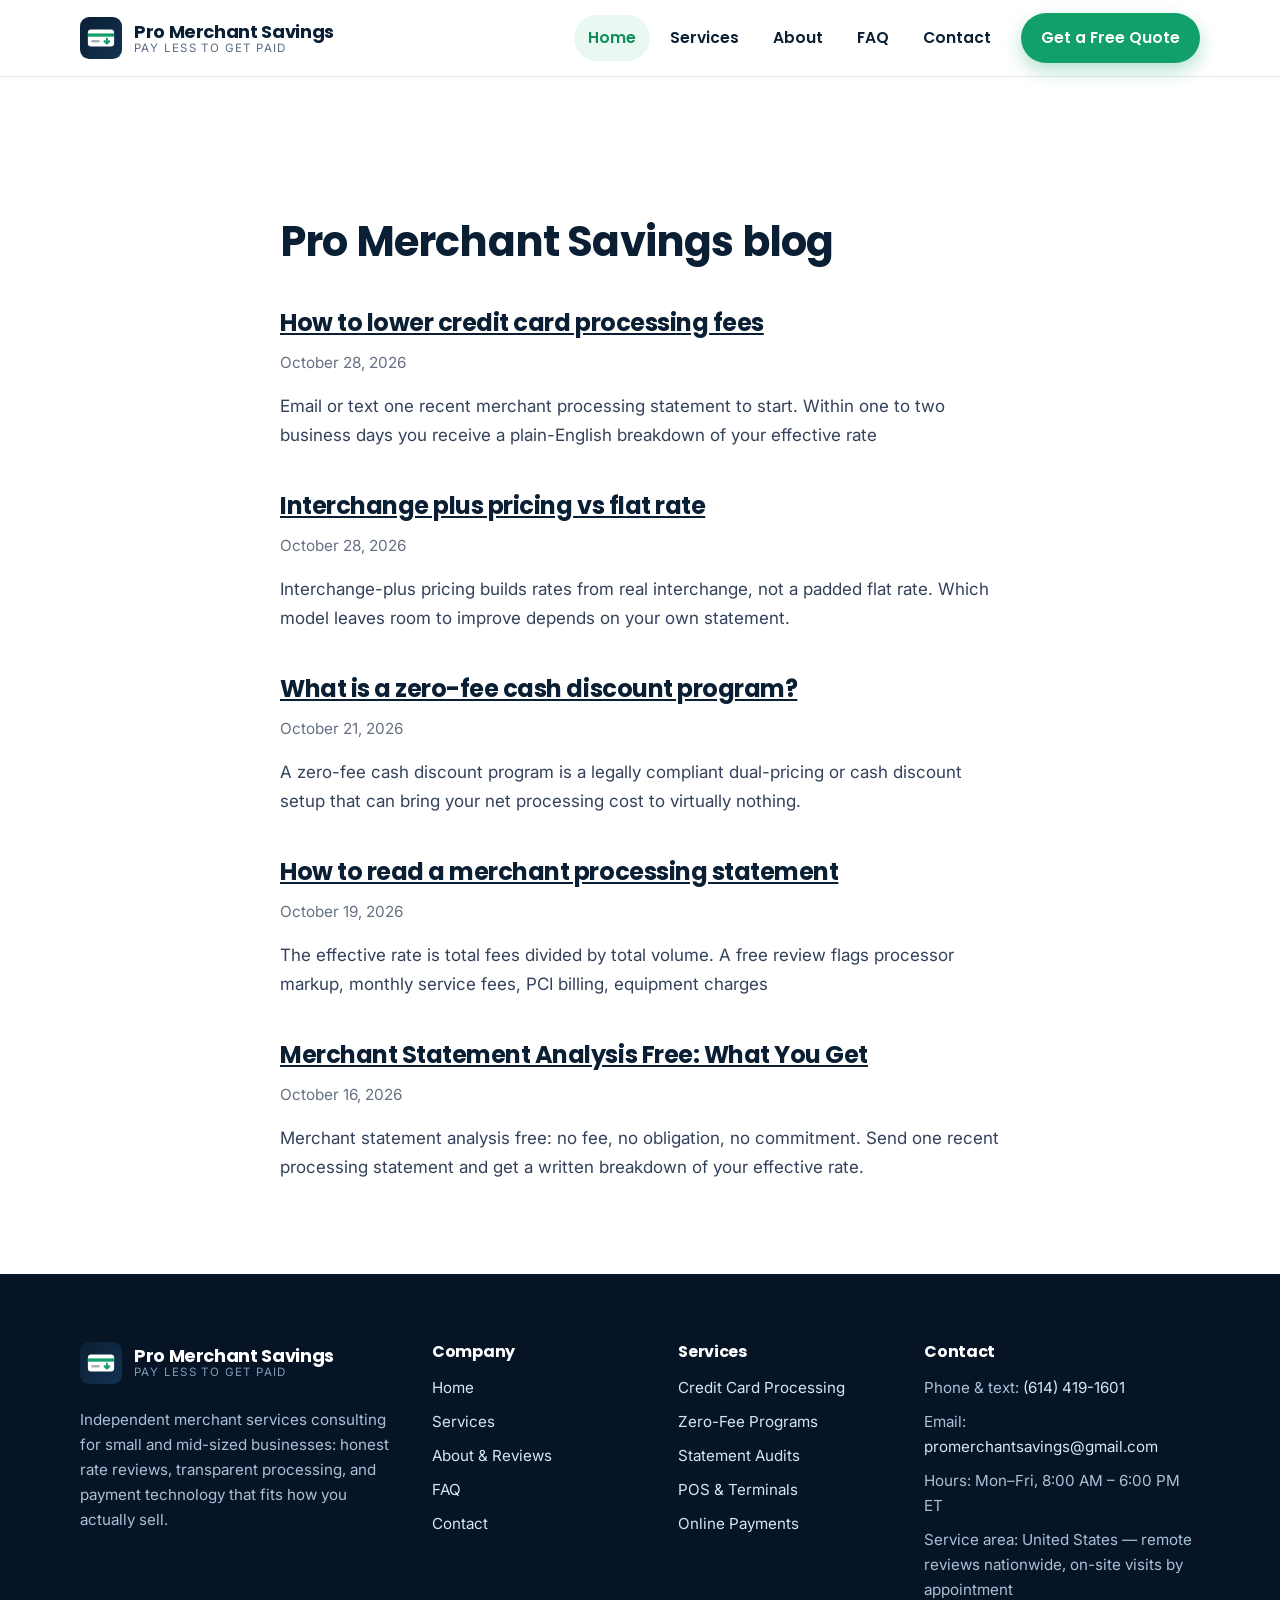
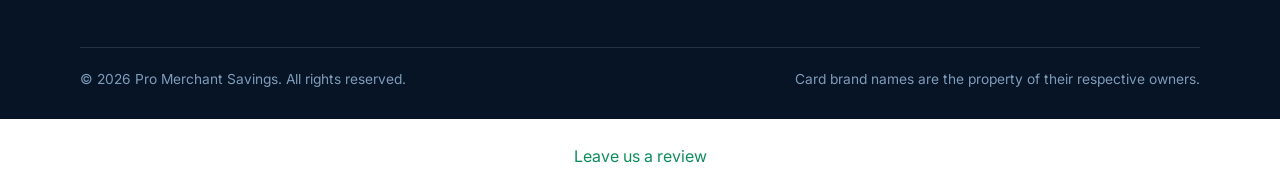
==== commit 01fe76e6: "feat: add review page link" ====
--- a/blog/index.html
+++ b/blog/index.html
@@ -109,5 +109,6 @@
     </div>
   </div>
 </footer>
+<p data-lv-review="1" style="text-align:center;margin:24px 0"><a href="/review">Leave us a review</a></p>
 </body>
 </html>
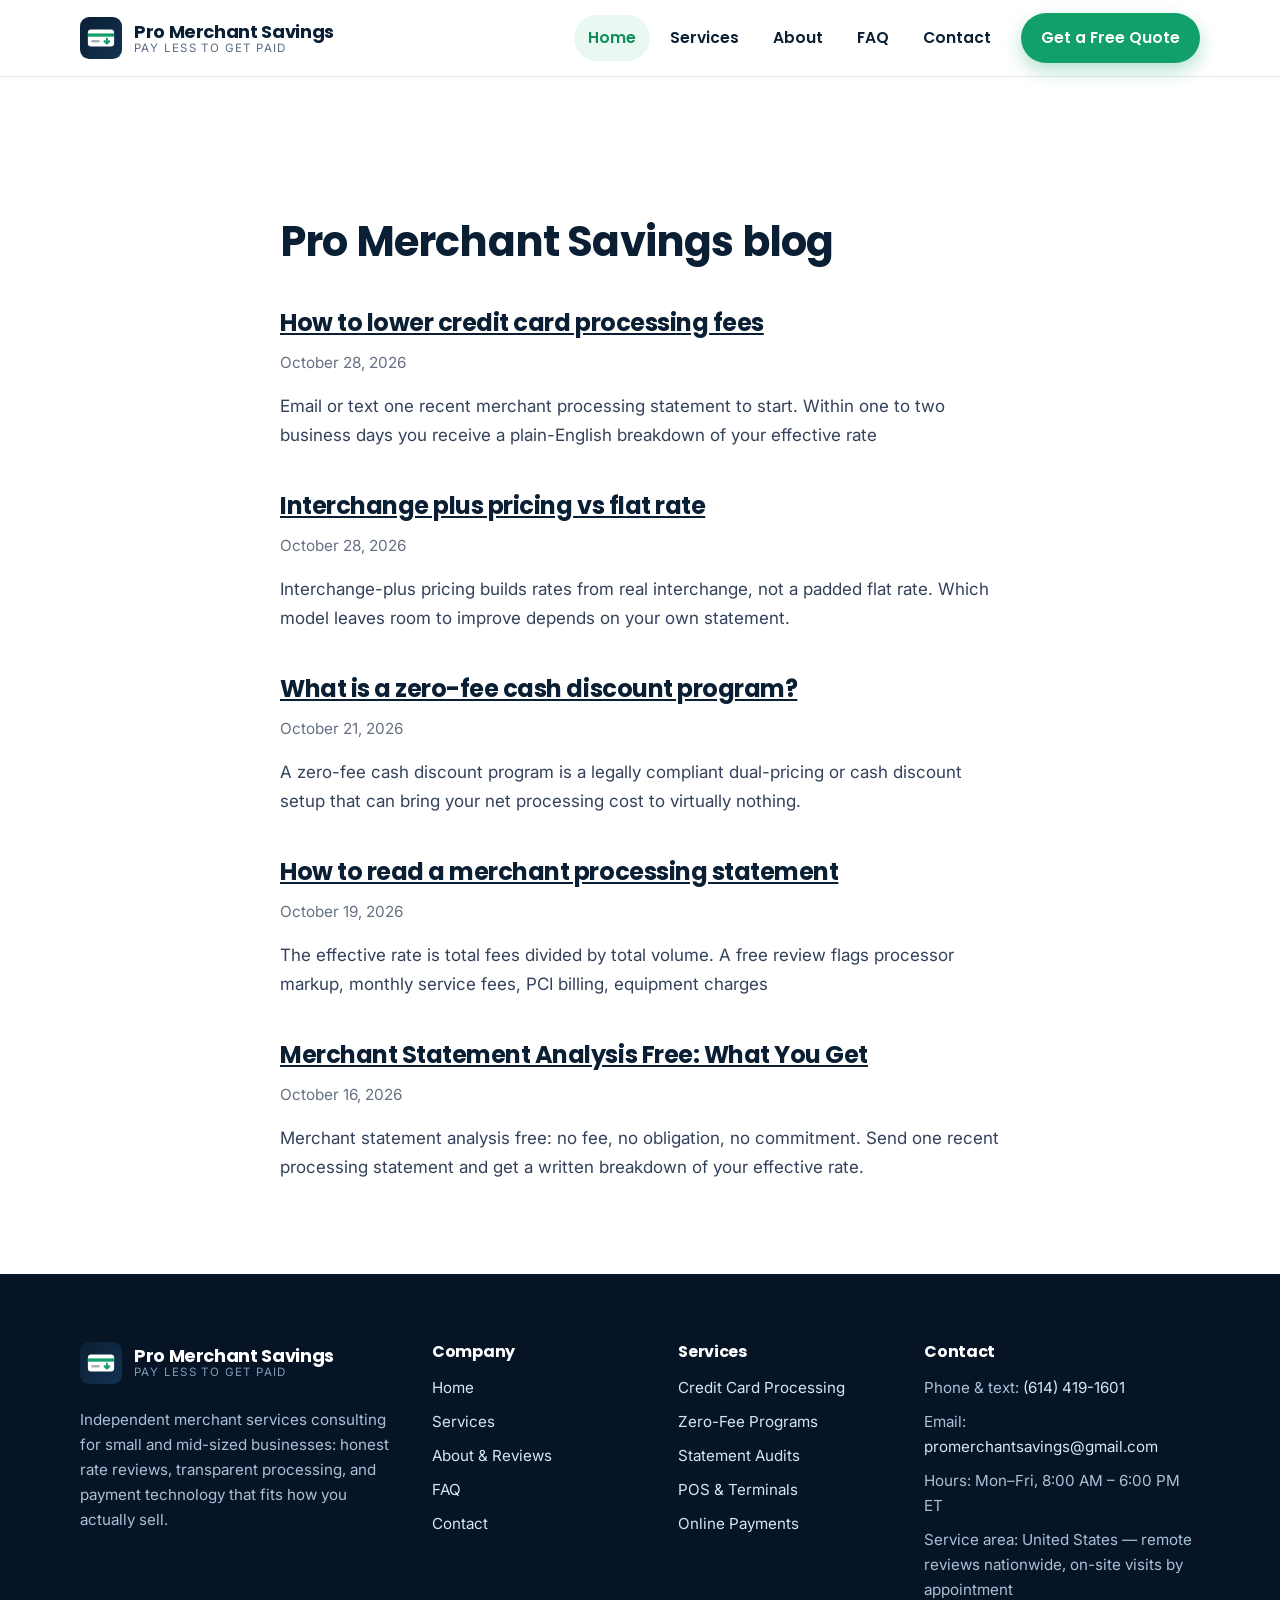
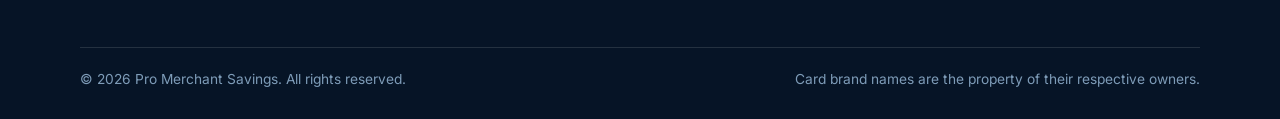
==== commit dae9ac7c: "chore: update blog" ====
--- a/blog/index.html
+++ b/blog/index.html
@@ -109,6 +109,5 @@
     </div>
   </div>
 </footer>
-<p data-lv-review="1" style="text-align:center;margin:24px 0"><a href="/review">Leave us a review</a></p>
 </body>
 </html>
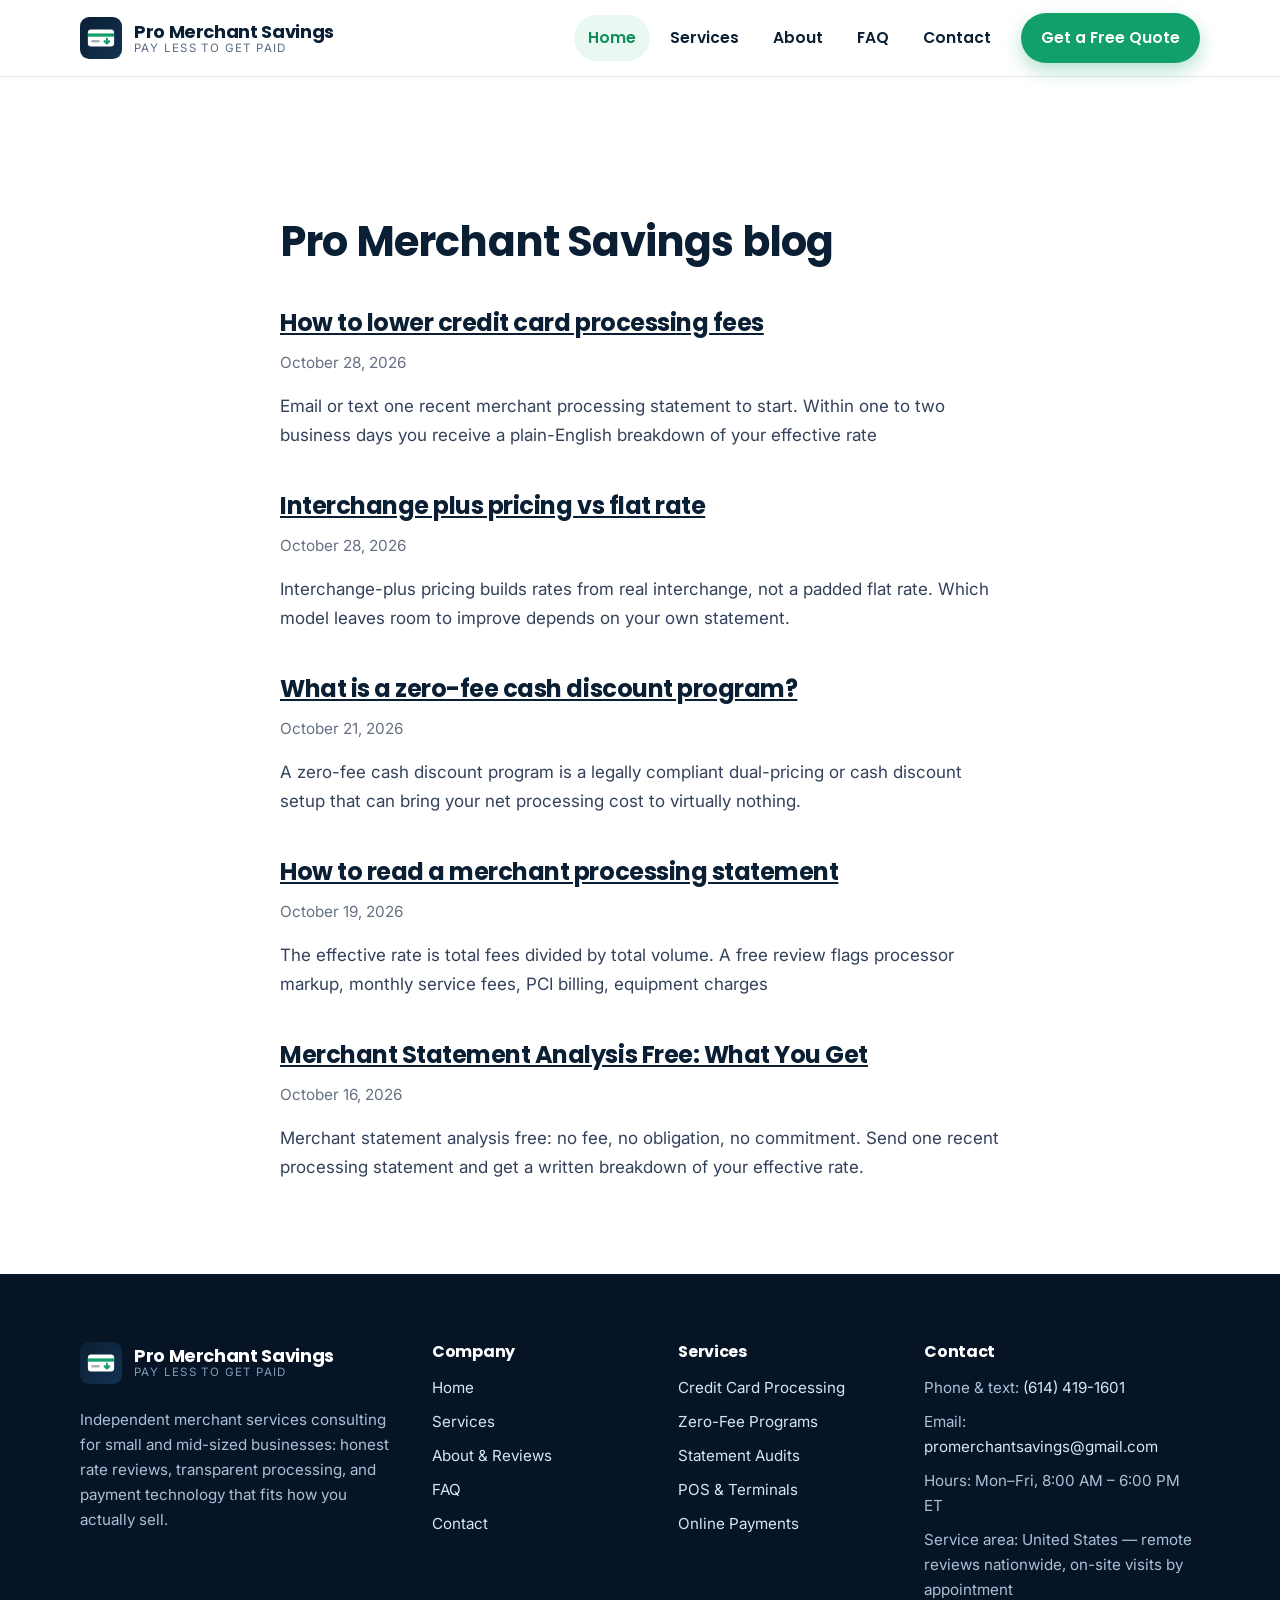
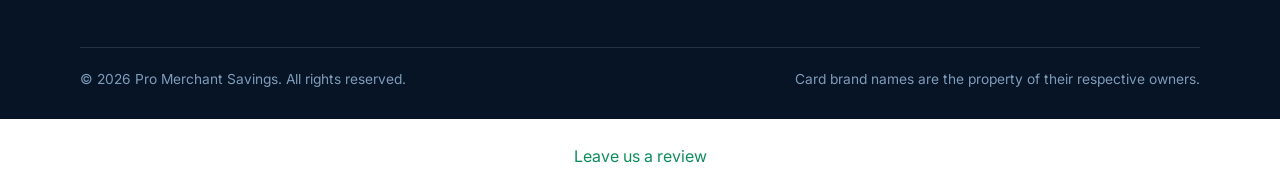
==== commit 5b6f11d5: "feat: add review page link" ====
--- a/blog/index.html
+++ b/blog/index.html
@@ -109,5 +109,6 @@
     </div>
   </div>
 </footer>
+<p data-lv-review="1" style="text-align:center;margin:24px 0"><a href="/review">Leave us a review</a></p>
 </body>
 </html>
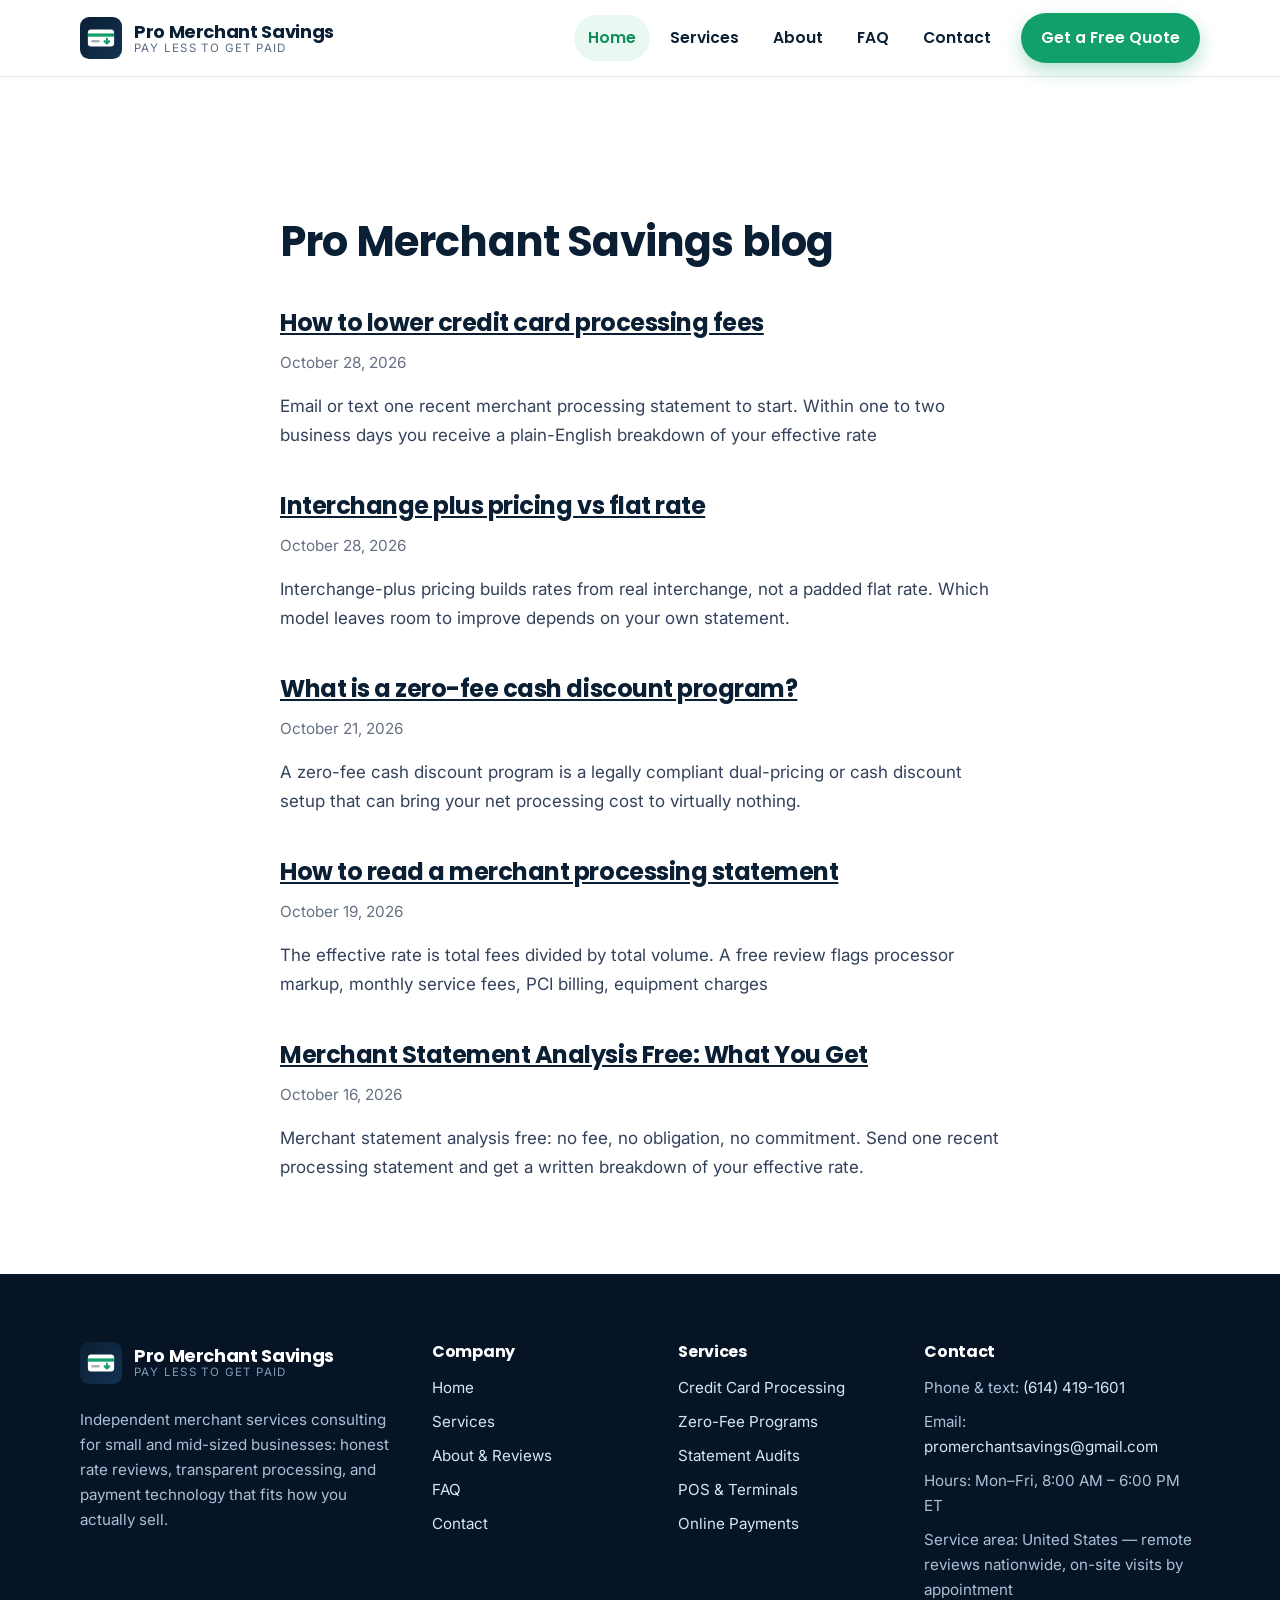
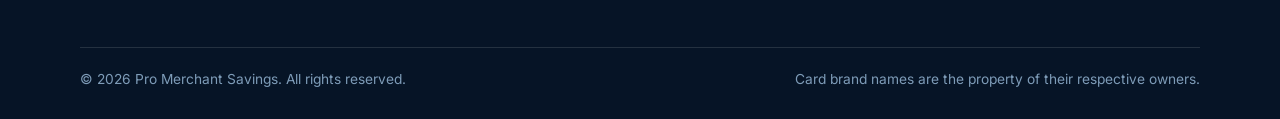
==== commit 14333861: "chore: update blog" ====
--- a/blog/index.html
+++ b/blog/index.html
@@ -109,6 +109,5 @@
     </div>
   </div>
 </footer>
-<p data-lv-review="1" style="text-align:center;margin:24px 0"><a href="/review">Leave us a review</a></p>
 </body>
 </html>
